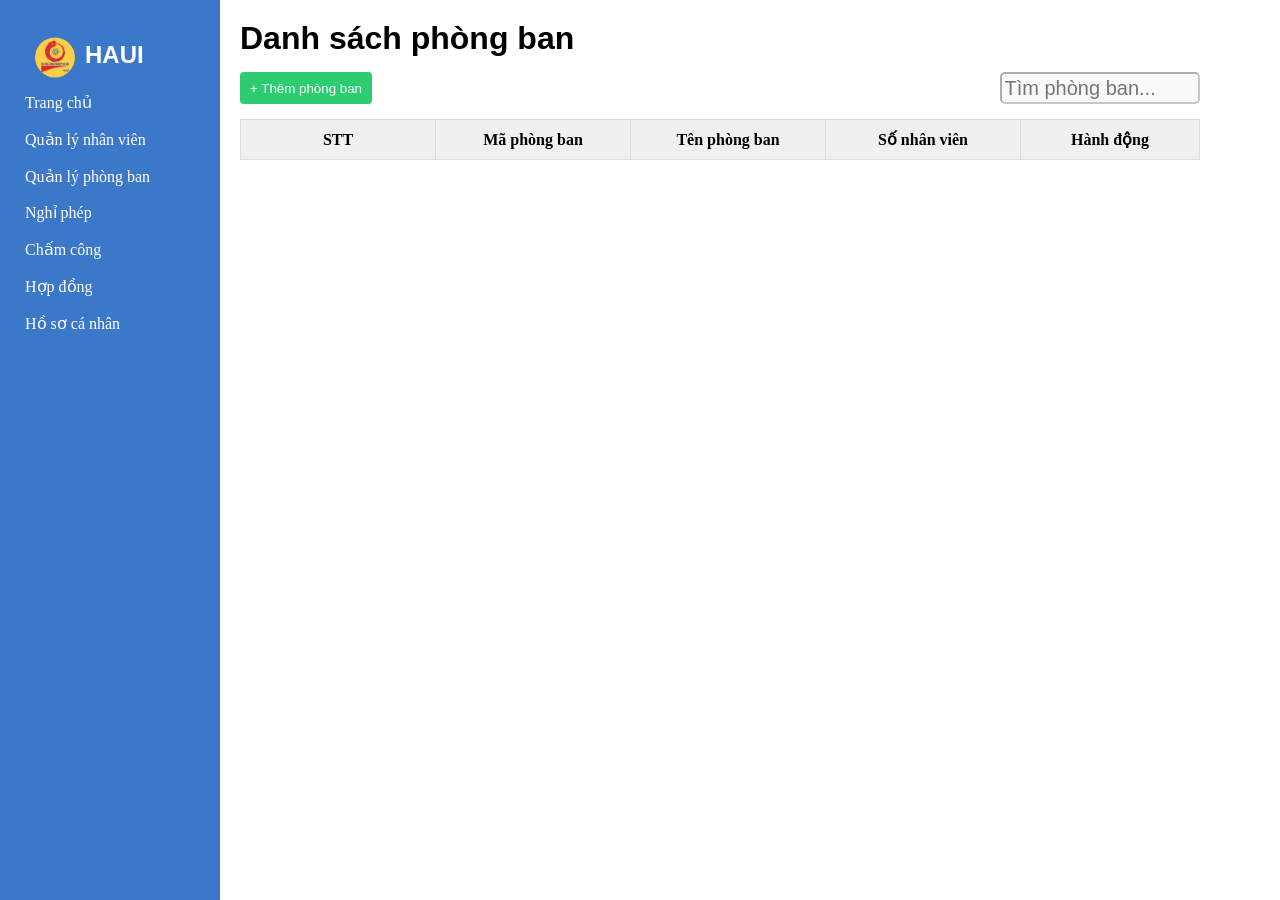
==== departments/departments.html @ ab534c2f "Thêm chức năng phòng ban" ====
<!DOCTYPE html>
<html lang="vi">
  <head>
    <meta charset="UTF-8" />
    <title>Danh sách phòng ban</title>
    <link rel="stylesheet" href="../Home/sidebar.css" />
    <link rel="stylesheet" href="departments.css" />
  </head>
  <body>
    <aside class="side">
      <div class="logo">
        <img src="../Home/logo-dai-hoc-cong-nghiep-ha-noi-5.webp" />
        <h2>HAUI</h2>
      </div>
      <nav>
        <ul class="mennu">
          <li><a href="../Home/home.html">Trang chủ</a></li>
          <li>
            <a>Quản lý nhân viên</a>
            <ul class="mc2">
              <li><a href="../Home/danhsach.html">Danh sách nhân viên</a></li>
              <li><a href="../person/hosonv.html">Hồ sơ nhân viên</a></li>
              <li><a href="#">Lưu nhân viên nghỉ</a></li>
            </ul>
          </li>
          <li><a href="#">Quản lý phòng ban</a></li>
          <li>
            <a href="#">Nghỉ phép</a>
            <ul class="mc2">
              <li><a href="#">Tạo yêu cầu nghỉ phép</a></li>
              <li><a href="#">Lịch sử nghỉ phép</a></li>
              <li><a href="#">Quản lý yêu cầu nghỉ phép</a></li>
            </ul>
          </li>
          <li><a href="#">Chấm công</a></li>
          <li><a href="#">Hợp đồng</a></li>
          <li><a href="#">Hồ sơ cá nhân</a></li>
        </ul>
      </nav>
    </aside>
    <div class="container">
      <h1>Danh sách phòng ban</h1>

      <div class="actions">
        <button type="button" class="btn add" id="add__btn">+ Thêm phòng ban</button>
        <input type="text" placeholder="Tìm phòng ban..." id="search"/>
      </div>

      <table>
        <colgroup>
          <col />
          <col />
          <col />
          <col />
          <col style="width: 179px" />
        </colgroup>
        <thead>
          <tr>
            <th>STT</th>
            <th>Mã phòng ban</th>
            <th>Tên phòng ban</th>
            <th>Số nhân viên</th>
            <th>Hành động</th>
          </tr>
        </thead>
        <tbody id="list"></tbody>
      </table>
    </div>
    <div class="my_modal hidden" id="modal__add">
      <form class="formAdd__departments" id="form__departments">
        <h2>Thêm phòng ban</h2>
        <button type="button" class="close__btn" onclick="close__add__btn()">&times;</button>
        <table>
          <tr>
            <td>Mã phòng ban</td>
            <td>
              <input
                type="text"
                id="code__departments"
                placeholder="Nhập mã phòng ban"
              />
            </td>
          </tr>
          <tr>
            <td>Tên phòng ban</td>
            <td>
              <input
                type="text"
                id="nameDepartments"
                placeholder="Nhập tên phòng ban"
              />
            </td>
          </tr>
        </table>
        <div class="block__btn">
          <button type="submit" id="save__btn">Lưu</button>
        </div>
      </form>
    </div>
    <!--modal alert delete-->
    <div class="my_modal hidden" id="alert_delete">
      <div class="modal_alert_delete">
        <p>Bạn có xác nhận xóa không?</p>
        <button type="button" class="confirm" id="Delete">Xác nhận</button>
        <button type="button" class="close__btn" onclick="close__delete__btn()">
          &times;
        </button>
      </div>
    </div>
    <script src="department.js" defer></script>
  </body>
</html>
---- Home/sidebar.css ----
* {
  padding: 0;
  margin: 0;
  box-sizing: border-box;
}
.side {
  width: 220px;
  height: 100vh;
  background-color: rgba(31, 101, 193, 0.871);
  display: flex;
  flex-direction: column;
  flex-shrink: 0;
}
.logo {
  display: flex;
  align-items: center;
  font-family: Arial, Helvetica, sans-serif;
  color: white;
  padding: 25px 0 0 25px;
}
.logo img {
  width: 60px;
  clip-path: circle(20px at 50% 54%);
}
.side nav {
  width: 100%;
}
.mennu {
  list-style: none;
  line-height: 2.3;
}
.mennu a {
  display: block;
  width: 100%;
  text-decoration: none;
  color: white;
  padding-left: 25px;
}
.mennu li{
  position: relative;
}
.mennu li:hover {
  background-color: rgb(19, 24, 179);
}
.mc2{
    max-height:0;
    overflow: hidden;
     background-color: rgba(31, 101, 193, 0.871);
    transition: max-height 0.3s ease-out;
}
li:hover .mc2{
    max-height: 150px;
}
---- departments/departments.css ----
* {
  margin: 0;
  padding: 0;
  box-sizing: border-box;
}
body {
  display: flex;
}
.container {
  background: #fff;
  padding: 20px;
  border-radius: 8px;
  max-width: 1000px;
}

.container h1 {
  margin-bottom: 15px;
  font-family: Arial, Helvetica, sans-serif;
}

.actions {
  display: flex;
  justify-content: space-between;
  margin-bottom: 15px;
}

.actions input {
  padding: 6px 10px;
  width: 200px;
}

.container table {
  min-width: 693px;
  width: 100%;
  border-collapse: collapse;
  table-layout: fixed;
}

.container th,
.container td {
  border: 1px solid #ddd;
  padding: 10px;
  text-align: center;
  overflow-wrap: break-word;
  max-width: 150px;
}

.container th {
  background: #f0f0f0;
}

.btn {
  padding: 5px 10px;
  border: none;
  border-radius: 4px;
  cursor: pointer;
}

.btn.add {
  background: #2ecc71;
  color: #fff;
}
.btn.add:active {
  background: #1e8248;
}
.btn.view {
  background: #3498db;
  color: #fff;
}
.btn.view:active {
  background: #236c9c;
}
.btn.edit {
  background: #f1c40f;
}
.btn.edit:active {
  background: #957a0d;
}
.btn.delete {
  background: #e74c3c;
  color: #fff;
}
.btn.delete:active {
  background: #a2372b;
}

.my_modal {
  position: fixed;
  z-index: 9999;
  top: 0;
  left: 0;
  width: 100vw;
  height: 100vh;
  justify-content: center;
  align-items: center;
  background-color: rgba(0, 0, 0, 0.342);
}
.formAdd__departments {
  display: flex;
  flex-direction: column;
  align-items: center;
  background-color: white;
  width: 500px;
  position: relative;
  border: 1px solid black;
  border-radius: 5px;
  padding: 30px;
  animation: hien 0.3s ease;
}
.formAdd__departments h2 {
  margin-bottom: 20px;
  font-family: Arial, Helvetica, sans-serif;
  font-size: 30px;
}
.formAdd__departments table {
  font-size: 25px;
  line-height: 2.6;
  margin-bottom: 30px;
}
input[type="text"] {
  font-size: 20px;
  padding: 2.5px;
  border-color: rgba(0, 0, 0, 0.304);
  border-radius: 5px;
  background-color: #f9f9f9;
}
#save__btn {
  overflow: hidden;
  background-color: #0d6efd;
  font-size: 20px;
  border: 0;
  padding: 5px 15px;
  border-radius: 5px;
  color: white;
}
#save__btn:hover {
  cursor: pointer;
}
#save__btn:active {
  background-color: rgb(4, 4, 136);
}
.close__btn {
  display: flex;
  justify-content: center;
  align-items: center;
  position: absolute;
  top: 0;
  font-size: 25px;
  width: 30px;
  height: 30px;
  right: 0;
  border: none;
  border-top-right-radius: 5px;
  background: transparent;
}
.close__btn:hover {
  background-color: red;
  color: white;
  cursor: pointer;
}
.close__btn:active {
  background-color: rgba(110, 0, 0, 0.634);
  color: white;
}
@keyframes hien {
  from {
    transform: scale(0.9);
    opacity: 0;
  }
  to {
    transform: scale(1);
    opacity: 1;
  }
}
.hidden {
  display: none;
}
.flex {
  display: flex;
}
.modal_alert_delete {
  position: relative;
  display: flex;
  border: 1px solid black;
  border-radius: 5px;
  width: 300px;
  height: 150px;
  align-items: center;
  justify-content: center;
  flex-direction: column;
  background-image: linear-gradient(90deg, white, rgb(241, 235, 235));
  box-shadow: 10px 0 50px;
  animation: hien 0.3s ease;
}
.modal_alert_delete p {
  margin-bottom: 40px;
  margin-top: 40px;
}
.modal_alert_delete .confirm {
  font-size: 15px;
  padding: 2px;
  border-radius: 4px;
  border: 1px solid black;
}
.modal_alert_delete .confirm:hover {
  cursor: pointer;
}
.modal_alert_delete .confirm:active {
  background-color: rgba(0, 0, 0, 0.174);
}
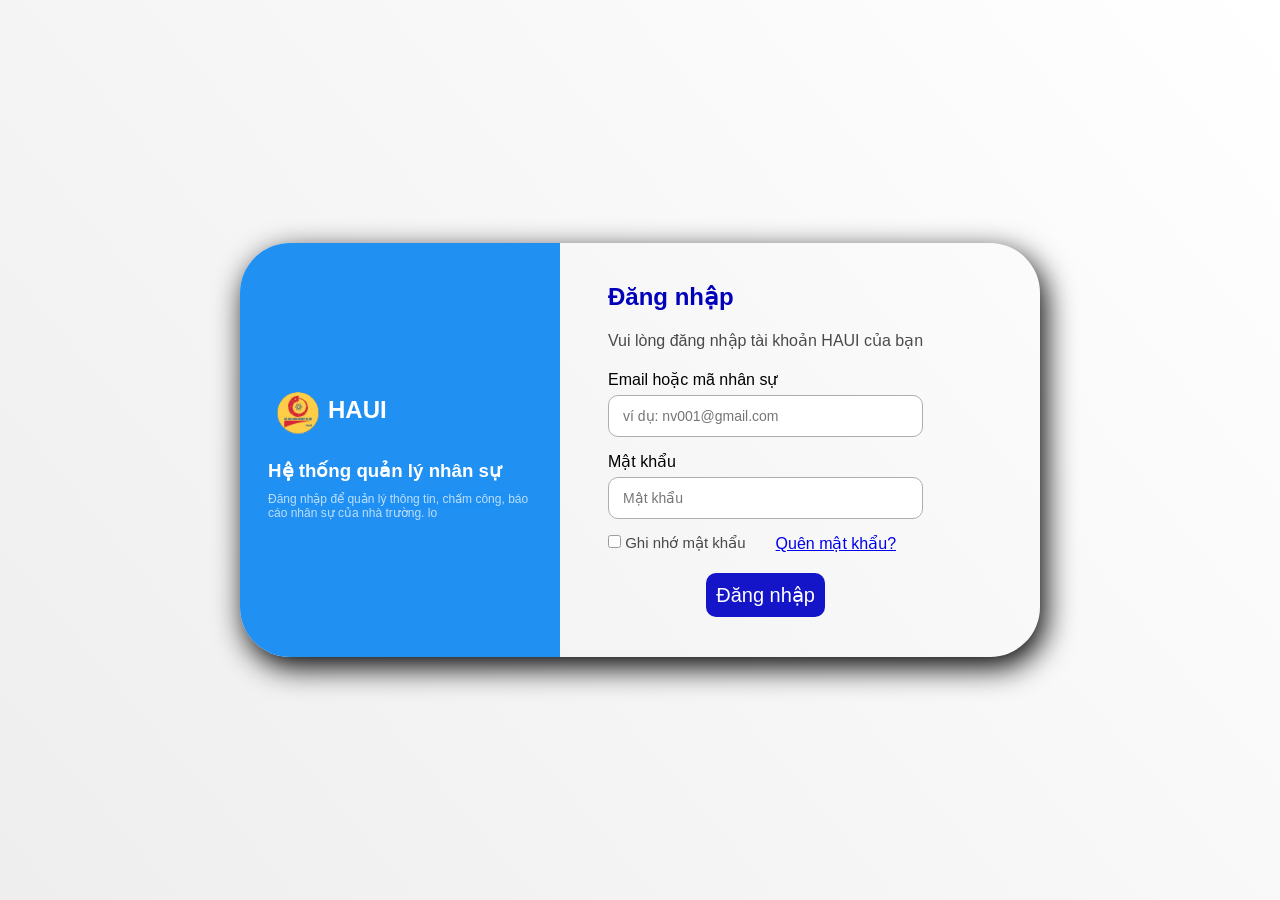
==== commit cc75a13f: "clean code" ====
--- a/departments/departments.html
+++ b/departments/departments.html
@@ -6,7 +6,7 @@
     <link rel="stylesheet" href="../Home/sidebar.css" />
     <link rel="stylesheet" href="departments.css" />
   </head>
-  <body>
+  <body data-page="depart">
     <aside class="side">
       <div class="logo">
         <img src="../Home/logo-dai-hoc-cong-nghiep-ha-noi-5.webp" />
@@ -35,6 +35,7 @@
           <li><a href="#">Chấm công</a></li>
           <li><a href="#">Hợp đồng</a></li>
           <li><a href="#">Hồ sơ cá nhân</a></li>
+          <li><a id="logout">Đăng xuất</a></li>
         </ul>
       </nav>
     </aside>
@@ -42,8 +43,10 @@
       <h1>Danh sách phòng ban</h1>
 
       <div class="actions">
-        <button type="button" class="btn add" id="add__btn">+ Thêm phòng ban</button>
-        <input type="text" placeholder="Tìm phòng ban..." id="search"/>
+        <button type="button" class="btn add" id="add__btn">
+          + Thêm phòng ban
+        </button>
+        <input type="text" placeholder="Tìm phòng ban..." id="search" />
       </div>
 
       <table>
@@ -69,7 +72,9 @@
     <div class="my_modal hidden" id="modal__add">
       <form class="formAdd__departments" id="form__departments">
         <h2>Thêm phòng ban</h2>
-        <button type="button" class="close__btn" onclick="close__add__btn()">&times;</button>
+        <button type="button" class="close__btn" onclick="close__add__btn()">
+          &times;
+        </button>
         <table>
           <tr>
             <td>Mã phòng ban</td>
@@ -107,6 +112,41 @@
         </button>
       </div>
     </div>
+    <!---modal fix-->
+    <div class="my_modal hidden" id="modal__fix">
+      <form class="formFix__departments" id="form__departmentsFix">
+        <h2>Thêm phòng ban</h2>
+        <button type="button" class="close__btn" onclick="close__fix__btn()">
+          &times;
+        </button>
+        <table>
+          <tr>
+            <td>Mã phòng ban</td>
+            <td>
+              <input
+                type="text"
+                id="code__departments__Fix"
+                placeholder="Nhập mã phòng ban"
+              />
+            </td>
+          </tr>
+          <tr>
+            <td>Tên phòng ban</td>
+            <td>
+              <input
+                type="text"
+                id="nameDepartments__Fix"
+                placeholder="Nhập tên phòng ban"
+              />
+            </td>
+          </tr>
+        </table>
+        <div class="block__btn">
+          <button type="submit" id="update__btn">Cập nhật</button>
+        </div>
+      </form>
+    </div>
     <script src="department.js" defer></script>
+    <script src="../auth.js" defer></script>
   </body>
-</html>+</html>
--- a/Home/sidebar.css
+++ b/Home/sidebar.css
@@ -10,7 +10,12 @@
   display: flex;
   flex-direction: column;
   flex-shrink: 0;
+  position: fixed;
+  top: 0;
+  overflow: auto;
+  scrollbar-width: none;
 }
+
 .logo {
   display: flex;
   align-items: center;
@@ -50,4 +55,4 @@
 }
 li:hover .mc2{
     max-height: 150px;
-}+}
--- a/departments/departments.css
+++ b/departments/departments.css
@@ -7,6 +7,7 @@
   display: flex;
 }
 .container {
+  margin-left: 220px;
   background: #fff;
   padding: 20px;
   border-radius: 8px;
@@ -95,7 +96,8 @@
   align-items: center;
   background-color: rgba(0, 0, 0, 0.342);
 }
-.formAdd__departments {
+.formAdd__departments,
+.formFix__departments {
   display: flex;
   flex-direction: column;
   align-items: center;
@@ -107,12 +109,14 @@
   padding: 30px;
   animation: hien 0.3s ease;
 }
-.formAdd__departments h2 {
+.formAdd__departments h2,
+.formFix__departments h2 {
   margin-bottom: 20px;
   font-family: Arial, Helvetica, sans-serif;
   font-size: 30px;
 }
-.formAdd__departments table {
+.formAdd__departments table,
+.formFix__departments table {
   font-size: 25px;
   line-height: 2.6;
   margin-bottom: 30px;
@@ -124,7 +128,8 @@
   border-radius: 5px;
   background-color: #f9f9f9;
 }
-#save__btn {
+#save__btn,
+#update__btn {
   overflow: hidden;
   background-color: #0d6efd;
   font-size: 20px;
@@ -132,11 +137,10 @@
   padding: 5px 15px;
   border-radius: 5px;
   color: white;
-}
-#save__btn:hover {
-  cursor: pointer;
-}
-#save__btn:active {
+  cursor: pointer;
+}
+#save__btn:active,
+#update__btn:active {
   background-color: rgb(4, 4, 136);
 }
 .close__btn {
